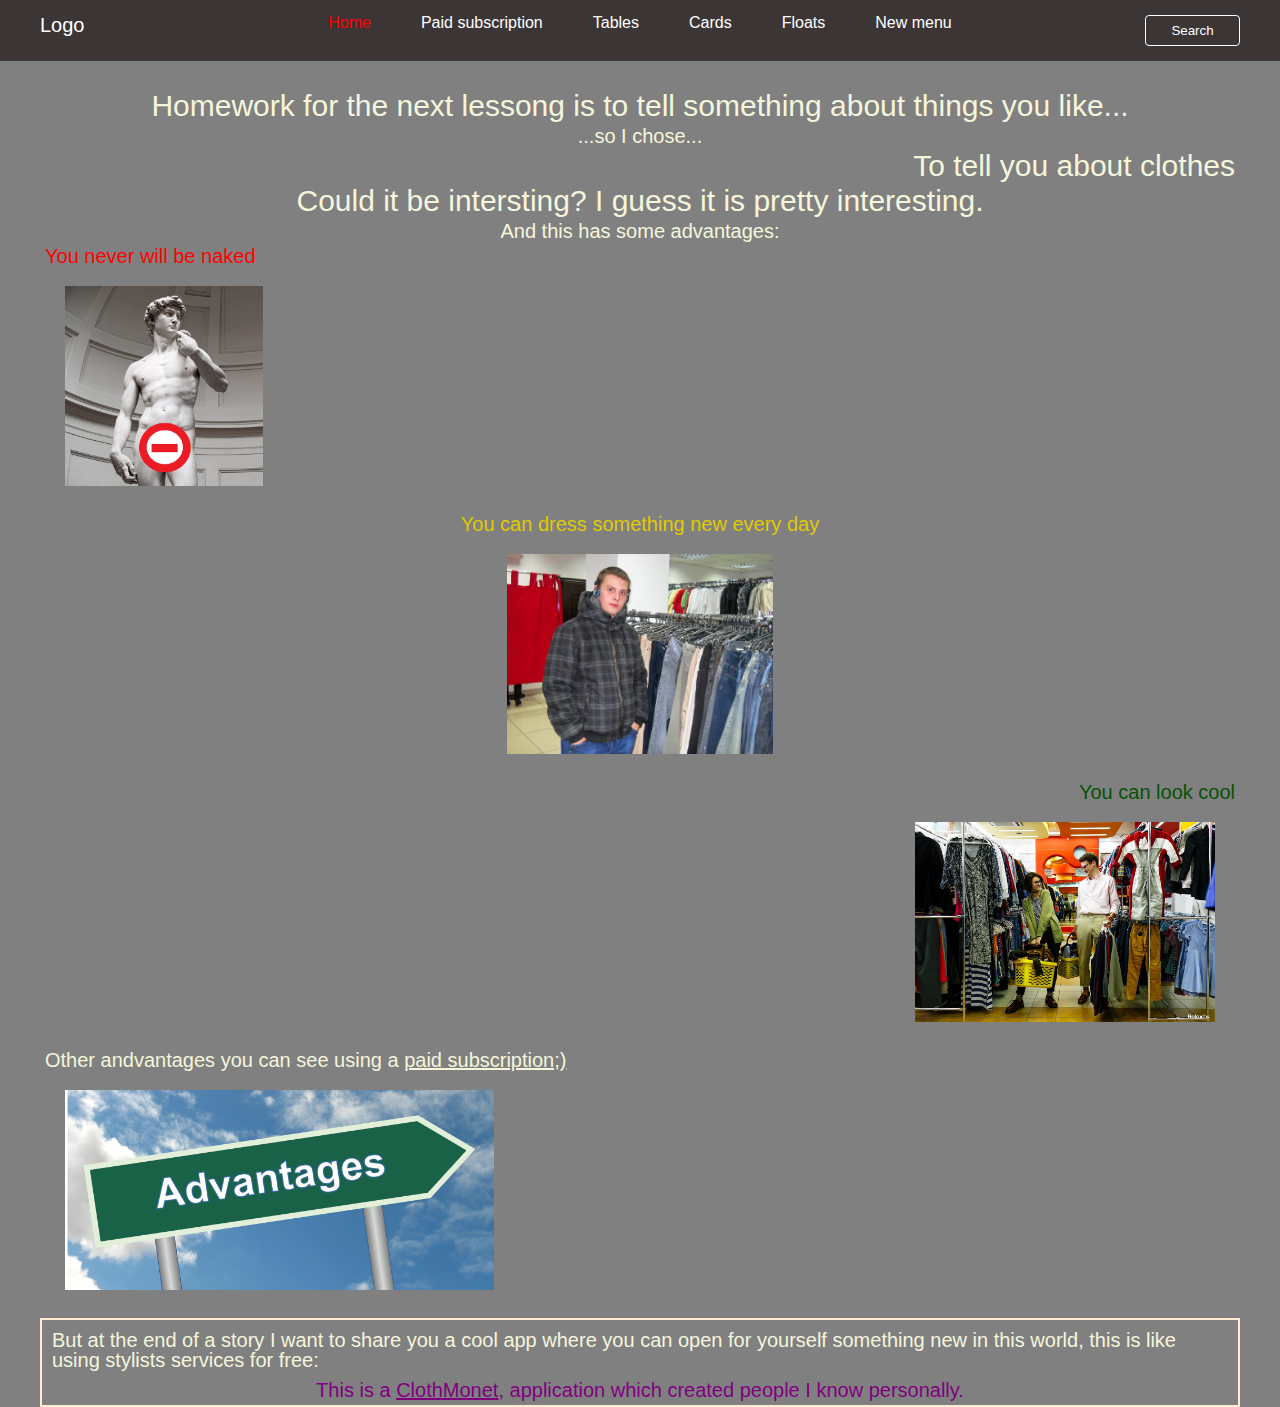
==== index.html @ cb6306c7 "Added menu" ====
<!DOCTYPE html>
<html lang="en">
<head>
    <meta charset="UTF-8">
    <meta http-equiv="X-UA-Compatible" content="IE=edge">
    <meta name="viewport" content="width=device-width, initial-scale=1.0">
    <title>Document</title>
    <link rel="stylesheet" href="css/style.css">
</head>
<body >
    <div class="heading">
        <div class="headingContainer">
            <div class="logo">
                <a href="#" >Logo</a>
            </div>
            <ul class="menu">
                <li><a href="#" class="active">Home</a></li>
                <li><a href="index1.html">Paid subscription</a></li>
                <li><a href="table.html">Tables</a></li>
                <li><a href="cards.html">Cards</a></li>
                <li><a href="floats.html">Floats</a></li>
                <li class="newMenu"><a href="#">New menu</a> 
                    <ul class="ulFlexElement">
                        <li><a href="#">Home</a></li>
                        <li><a href="#">Paid subscription</a></li>
                        <li><a href="#">Tables</a></li>
                        <li><a href="#">Cards</a></li>
                        <li><a href="#">Floats</a></li>
                        <li><a href="#">Layouts</a>
                        <ul class="layouts">
                            <li><a href="#">Amelia Flowers</a></li>
                        </ul>
                        </li>
                    </ul>
                </li>
            </ul>
            <div class="search">
                <button>Search</button>
            </div>
        </div>
    </div>
    <div class="container">
            <h1 class = "header">Homework for the next lessong is to tell something about things you like...</h1>
            <p class = "big" style="font-size: 20px;">...so I chose...</p>
        <div>
            <h2 class = "right" style="font-size: 30px">To tell you about clothes</h2>
            <p class = "big">Could it be intersting? I guess it is pretty interesting.</p>
            <p class ="center">And this has some advantages:</p>
            <div class = "left">
                <p class="colorRed">You never will be naked</p>
                <img src="images/naked.jpg" alt="naked" class = "image">
            </div>    
            <div class ="center">
                <p class="colorYellow">You can dress something new every day</p>
                <img src="images/new.jpg" alt="new dress" class="image">
            </div>
            <div class="right">
                <p class="colorGreen">You can look cool</p>
                <img src="images/cool.jpg" alt="dressed cool" class="image">
            </div>
            <div class="left">
                <p>Other andvantages you can see using a 
                <a href="index1.html" class="aFirst">paid subscription;)</a>
                </p>
                <img src="images/Advantages.png" alt="advantages" class="image">
            </div>
            <div class = "bottom">
                <p class = "bottomMainText">
                    But at the end of a story I want to share you a cool app 
                    where you can open for yourself something new in this world, 
                    this is like using stylists services for free:</p>
                <p class = "center"
                style="color: purple;">
                This is a <a href="https://apps.apple.com/ua/app/clothmonet/id1598802194?l=uk" class="aSecond">ClothMonet</a>, application which created people I know personally.
                </p>
            </div>    
        </div>
    </div>
</body>
</html>
---- css/style.css ----
* {
    box-sizing: border-box;
}

html, body, div, span, applet, object,
iframe, h1, h2, h3, h4, h5, h6, p, blockquote,
pre, a, abbr, acronym, address, big, cite, code,
del, dfn, em, img, ins, kbd, q, s, samp, small,
strike, strong, sub, sup, tt, var, b, u, i,
center, dl, dt, dd, ol, ul, li, fieldset, form,
label, legend, table, caption, tbody, tfoot, thead,
tr, th, td, article, aside, canvas, details,
embed, figure, figcaption, footer, header,
hgroup, menu, nav, output, ruby, section, summary,
time, mark, audio, video {
    margin: 0;
    padding: 0;
    border: 0;
    font-size: 100%;
    font: inherit;
    vertical-align: baseline;
}

/* HTML5 display-role reset for older browsers */
article, aside, details, figcaption, figure,
footer, header, hgroup, menu, nav, section {
    display: block;
}

body {
    line-height: 1;
}

ol, ul {
    list-style: none;
}

blockquote, q {
    quotes: none;
}

blockquote:before, blockquote:after, q:before, q:after {
    content: '';
    content: none;
}

table {
    border-collapse: collapse;
    border-spacing: 0;
}

body {
    background-color: grey;
    color: beige;
    font-family: Arial, Helvetica, sans-serif;
}

.header {
    text-align: center;
    font-size: 30px;
    margin: 5px;
}

.container {
    width: 1200px;
    margin: 0 auto;
}

.big {
    font-size: 30px;
    text-align: center;
    margin: 5px;
}

.left {
    font-size: 20px;
    text-align: left;
    margin: 5px;
}

.center {
    font-size: 20px;
    text-align: center;
    margin: 5px;
}

.right{
    font-size: 20px;
    text-align: right;
    margin: 5px;
}

.image {
    height: 200px;
    margin: 20px;
}

.bottom {
    font-size: 20px;
    border: 2px solid blanchedalmond;
}

.bottomMainText {
    font-size: 20px;
    margin: 10px;
}

.secondPageH {
    font-size: 30px;
    text-align: center;
    border: 2px solid blanchedalmond;
}

.aFirst:link {
    color: beige;
    /*text-decoration: none;*/
    /* Link color */
}
    
.aFirst:visited {
    color: beige;
    /*text-decoration: none;*/
    /* Color of visited links */
}

.aSecond:link {
    color: purple;
    /*text-decoration: none;*/
    /* Link color */
}

.aSecond:visited {
    color: purple;
    /*text-decoration: none;*/
    /* Color of visited links */
}

table {
    width: 800px;
    height: 700px;
    border: 5 px solid black;
    margin: 20px;
}

td {
    width: 100px;
    width: 100px;
    border: 3px solid black;
}
.twoFirst, .threeFirst, .fourFirst, .nine, .fourteen, .twenty, .twentyOne {
    background-color: rgb(64, 105, 18);
}

.five {
    background-color: rgb(6, 255, 39);
}

.ten {
    background-color: rgb(196, 168, 14);
}

.seven, .twentyTwo {
    background-color: rgb(27, 66, 2);
}

.nineteen {
    background-color: blue;
}

.oneFirst, .twentyFive {
    background-color: grey;
}

.thirdBody {
    background-color: antiquewhite;
}

.colorRed {
    color: red;
}

.colorYellow {
    color: rgb(224, 202, 0);
}

.colorGreen {
    color: rgb(7, 82, 7);
}

.tableHeader {
    text-align: center;
    font-size: 30px;
    color: rgb(66, 61, 61);
    margin: 0 auto;
    padding: 30px;
}

.one,
.two,
.four,
.thirtyone,
.ninetyone,
.ninetythree,
.ninetyfour,
.onetwonine,
.onetwoeight,
.onefiveeight,
.oneeightseven,
.twooneseven {
    background-color: aliceblue;
}

.three,
.thirtythree,
.onefiveseven {
    background-color: rgb(247, 243, 22);
}

.thirtytwo,
.onesixone {
    background-color: rgb(218, 7, 7);
}

.onetwoseven,
.oneeighteight {
    background-color: rgb(20, 19, 19);
}

.onesixo {
    background-color: rgb(7, 7, 206);
}

/*         HEADER        */

.heading {
    background-color: rgb(59, 53, 53);
    margin: 0 auto;
    padding: 15px; 
    font-size: 0px;
    margin-bottom: 30px;
}

.headingContainer {
    font-size: 16px;
    width: 1200px;
    margin: 0 auto;
    display: flex;
    justify-content: space-between;
    color: azure;
}

/*.logo, .menu, .search {
    display: inline-block;
}*/

.logo, .search {
    width: 95px;
}

.search button {
    width: 100%;
    padding: 7px 10px;
    border: 1px solid #fff;
    background: transparent;
    color: #fff;
    border-radius: 4px;
}

.logo a{
    color: #fff;
    text-decoration: none;
    font-size: 20px;
}

/*.menu {
    font-size: 0;
    width: 1000px;
    text-align: center;
}

.menu li {
    display: inline-block;
    font-size: 16px;
    margin: 0 30px 0 30px;
}*/

.menu {
    display: flex;
    justify-content: center;
    gap: 50px;
    max-width: 1000px;
}

.menu li a {
    color: #fff;
    text-decoration: none;

}

.menu li a.active {
    color: red;
}
/*_____________________________________________________*/

/*               CARDS                      */

.cards {
    font-size: 0;
}

.child {
    display: inline-block;
    vertical-align: top;
    width: 400px;
    margin: 0 auto;
    font-size: 16px;
    padding: 10px;
    
}

.cardChild {
    background-color: rgb(39, 66, 57);
    text-align: center;
    border: 2px solid rgb(5, 39, 150);
    border-radius: 4px;
    height: 400px;
    padding: 8px;
}

.cardImage {
    height: 150px;
    width: 350px;
    margin: 7px;
}

.cardImg {
    width: 100%;
    height: 100%;
    object-fit: cover;
}

.cardText {
    text-align: justify;
    padding-top: 5px;
    height: 100px;
    overflow: hidden;
}

.cardLink {
    margin-top: 85px;
}

.cardLink a {
    color: rgb(211, 207, 8);
}

.cardParagraph + p {
    padding-top: 7px;
}

.clearFix::after {
    content: '';
    clear: both;
    display: block;
}

.firstFloats {
    /*padding: 50px 0;
    background-color: bisque;*/
}

.floatOne {
    width: 400px;
    height: 400px;
    border: 1px solid black;
    float: left;
    background-color: rgb(60, 228, 19);
}

.floatTwo1 {
    width: 800px;
    height: 400px;
    border: 1px solid black;
    float: left;
    background-color: rgb(255, 140, 32);
}

.separated1 {
    height: 200px;
    border: 1px solid black;
}

.floatTwo2 {
    width: 400px;
    height: 400px;
    border: 1px solid black;
    float: right;
    background-color: rgb(109, 206, 223);
}

.separated2 {
    height: 133.3px;
    border: 1px solid black;
}

.floatThree1 {
    width: 400px;
    height: 400px;
    border: 1px solid black;
    float: left;
    background-color: rgb(255, 20, 224);
}

.floatThree2 {
    width: 800px;
    height: 200px;
    border: 1px solid black;
    float: right;
    background-color: rgb(71, 20, 255);
}

.bottomBlocks1 {
    width: 400px;
    height: 200px;
    border: 1px solid black;
    float: left;
    background-color: rgb(138, 2, 143);
}

.bottomBlocks2 {
    width: 400px;
    height: 200px;
    border: 1px solid black;
    float: right;
    background-color: rgb(236, 240, 3);
}

.separated3 {
    height: 100px;
    border: 1px solid black;
    color: black;
}

/*_________________________________NEW MENU____________________________________*/

.ulFlexElement {
    display: flex;
    flex-direction: column;
}

.newMenu {
    position: relative;
}

.ulFlexElement {
    position: absolute;
    top: 100%;
    left: 0;
    display: none;
}

.ulFlexElement a{
    
}

.ulFlexElement li:first-child {
    margin-top: 14px;
}

.ulFlexElement li {
    background-color: rgb(93, 89, 89);
    
}

.ulFlexElement li a {
    display: block;
    padding: 10px 25px;
    border: 1px solid black;
}

.newMenu:hover .ulFlexElement{
    display:block;
}

.ulFlexElement li:nth-child(6){
    position: relative;

}

.layouts {
    position: absolute;
    top: 0%;
    margin-top: -14px;
    right: 100%;
    display: none;
}

.ulFlexElement li:nth-child(6):hover .layouts{
    display: block;
}
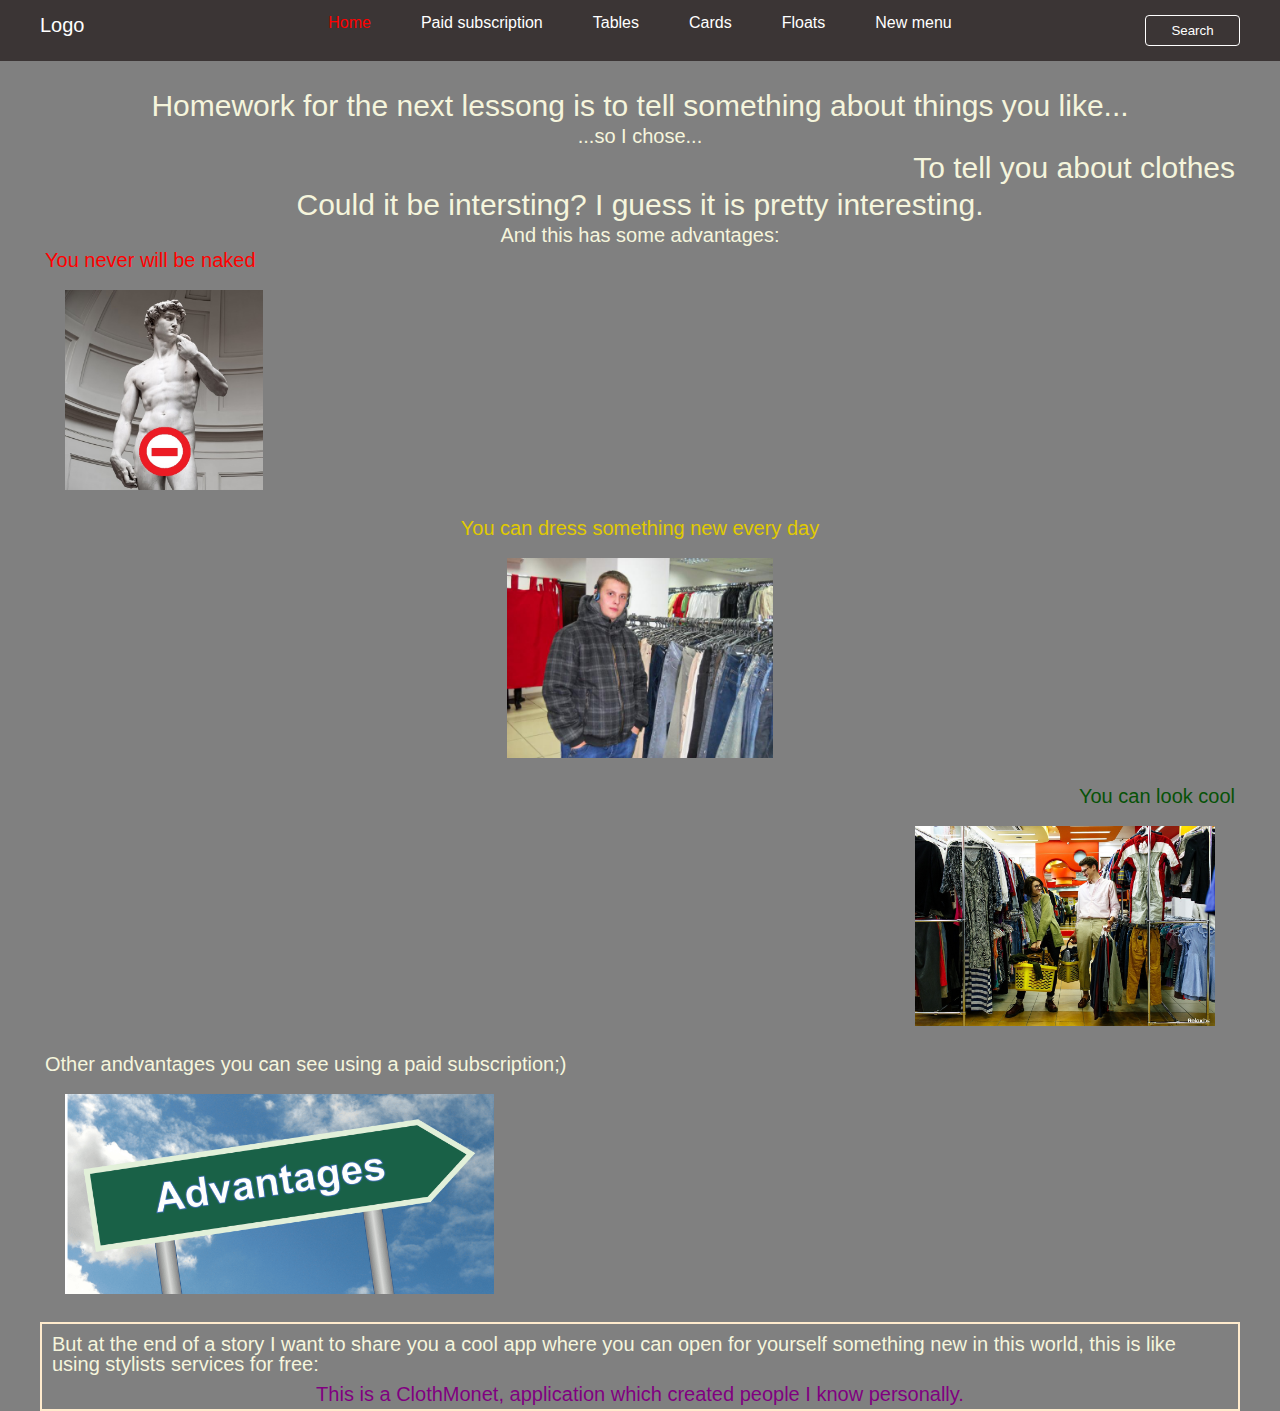
==== commit 3f2044d0: "added amelia blocks" ====
--- a/index.html
+++ b/index.html
@@ -21,14 +21,14 @@
                 <li><a href="floats.html">Floats</a></li>
                 <li class="newMenu"><a href="#">New menu</a> 
                     <ul class="ulFlexElement">
-                        <li><a href="#">Home</a></li>
-                        <li><a href="#">Paid subscription</a></li>
-                        <li><a href="#">Tables</a></li>
-                        <li><a href="#">Cards</a></li>
-                        <li><a href="#">Floats</a></li>
+                        <li><a href="#" class="active">Home</a></li>
+                        <li><a href="index1.html">Paid subscription</a></li>
+                        <li><a href="table.html">Tables</a></li>
+                        <li><a href="cards.html">Cards</a></li>
+                        <li><a href="floats.html">Floats</a></li>
                         <li><a href="#">Layouts</a>
                         <ul class="layouts">
-                            <li><a href="#">Amelia Flowers</a></li>
+                            <li><a href="amelia.html" target="_blank">Amelia Flowers</a></li>
                         </ul>
                         </li>
                     </ul>
--- a/css/style.css
+++ b/css/style.css
@@ -364,11 +364,6 @@
     display: block;
 }
 
-.firstFloats {
-    /*padding: 50px 0;
-    background-color: bisque;*/
-}
-
 .floatOne {
     width: 400px;
     height: 400px;
@@ -457,10 +452,6 @@
     top: 100%;
     left: 0;
     display: none;
-}
-
-.ulFlexElement a{
-    
 }
 
 .ulFlexElement li:first-child {
@@ -497,5 +488,214 @@
 
 .ulFlexElement li:nth-child(6):hover .layouts{
     display: block;
-}
-
+    
+}
+
+/*_________________________________________________________________AMELIA FLOWERS________________________________________________________________*/
+
+.ameliaСontainer {
+    width: 1140px;
+    margin: 0 auto;
+}
+
+.amelia {
+    font-size: 18px;
+    color: #161616;
+    font-family: 'Roboto', sans-serif;
+    font-weight: 400;
+}
+
+a {
+    text-decoration: none;
+    color: #161616;
+}
+
+/*_________________________HEADER_________________________*/
+
+header {
+    background-color: #81a36b;
+}
+
+.headerFlex {
+    display: flex;
+    justify-content: space-between;
+    align-items: center;
+    padding: 15px;
+}
+
+.headerLogo {
+    max-width: 155px;
+}
+
+.headerList {
+    width: 800px;
+}
+
+.headerList ul {
+    display: flex;
+    gap: 80px;
+}
+
+/*___________________MAIN PART___________________________*/
+
+/*___________________AMELIA FLOWERS______________________*/
+
+main {
+    background-color: #d8d8d6;
+}
+
+.ameliaTextContent {
+    margin-top: 65px;
+    margin-bottom: 40px;
+    line-height: 141.06%;
+}
+
+.ameliaFlowerFlex {
+    display: flex;
+    align-items: center;
+    gap: 30px;
+}
+
+.order {
+    width: 190px;
+    height: 60px;
+    margin-right: 50px;
+    border: 1px solid #81a36b;
+    background: #81a36b;
+    color: #161616;
+    border-radius: 2px;
+    line-height: 21px;
+    font-size: 18px;
+    font-family: 'Roboto', sans-serif;
+}
+
+.help {
+    width: 190px;
+    height: 60px;
+    border: 1px solid #81a36b;
+    background: transparent;
+    color: #161616;
+    border-radius: 4px;
+    line-height: 21px;
+    font-size: 18px;
+    font-family: 'Roboto', sans-serif;
+}
+
+/*_________________________ABOUT US PART_____________________________*/
+
+h2 {
+    font-size: 32px;
+    line-height: 34px;
+}
+
+.aboutUsheader {
+    margin-top: 80px;
+    text-align: center;
+
+}
+
+.small {
+    display: flex;
+    justify-content: center;
+    margin-top: 60px;
+    line-height: 30px;
+}
+
+.small p {
+    width: 550px;
+}
+
+/*______________________ABOUT US ICONS______________________________*/
+
+.aboutUsIcons {
+    background-color: #81a36b;
+}
+
+.ulIcons {
+    padding-top: 60px;
+    padding-bottom: 60px;
+    margin-top: 120px;
+    display: flex;
+    justify-content: space-between;
+}
+
+.ulIcons li {
+    text-align: center;
+}
+
+.ulIcons li p {
+    padding-top: 15px;
+}
+
+
+
+/*________________________HOW WE WORK________________________________*/
+
+.howWeWorkFlex {
+    margin-top: 120px;
+    display: flex;
+    gap: 30px;
+    align-items: center;
+}
+
+.howWeWorkText {
+    margin-left: 30px;
+}
+
+.ameliaTextContent {
+    margin-top: 60px;
+    line-height: 164.06%;
+}
+
+/*________________________________OUR WORKS________________________________*/
+
+.ourWorksHeader {
+    text-align: center;
+    margin-top: 120px;
+}
+
+.ourWorksImages {
+    margin-top: 80px;
+    display: flex;
+    justify-content: center;
+    gap: 30px;
+    padding-bottom: 120px;
+}
+
+.ourWorksImages p {
+    text-align: center;
+    margin-top: 23px;
+}
+
+.ourWorksImages div {
+    background-color: #81a36b;
+    width: 350px;
+    padding: 15px 15px 93px 15px;
+}
+
+/*____________________________FOOTER__________________________________*/
+
+.allFooter {
+    background-color: #81a36b;
+}
+
+.footerFlex {
+
+    padding-top: 60px;
+    display: flex;
+    justify-content: space-between;
+}
+
+.contacts ul {
+    margin-top: 40px;
+}
+
+.contacts ul li+li {
+    margin-top: 20px;
+}
+
+.footerYear {
+    margin-top: 40px;
+    padding-bottom: 60px;
+    text-align: center;
+}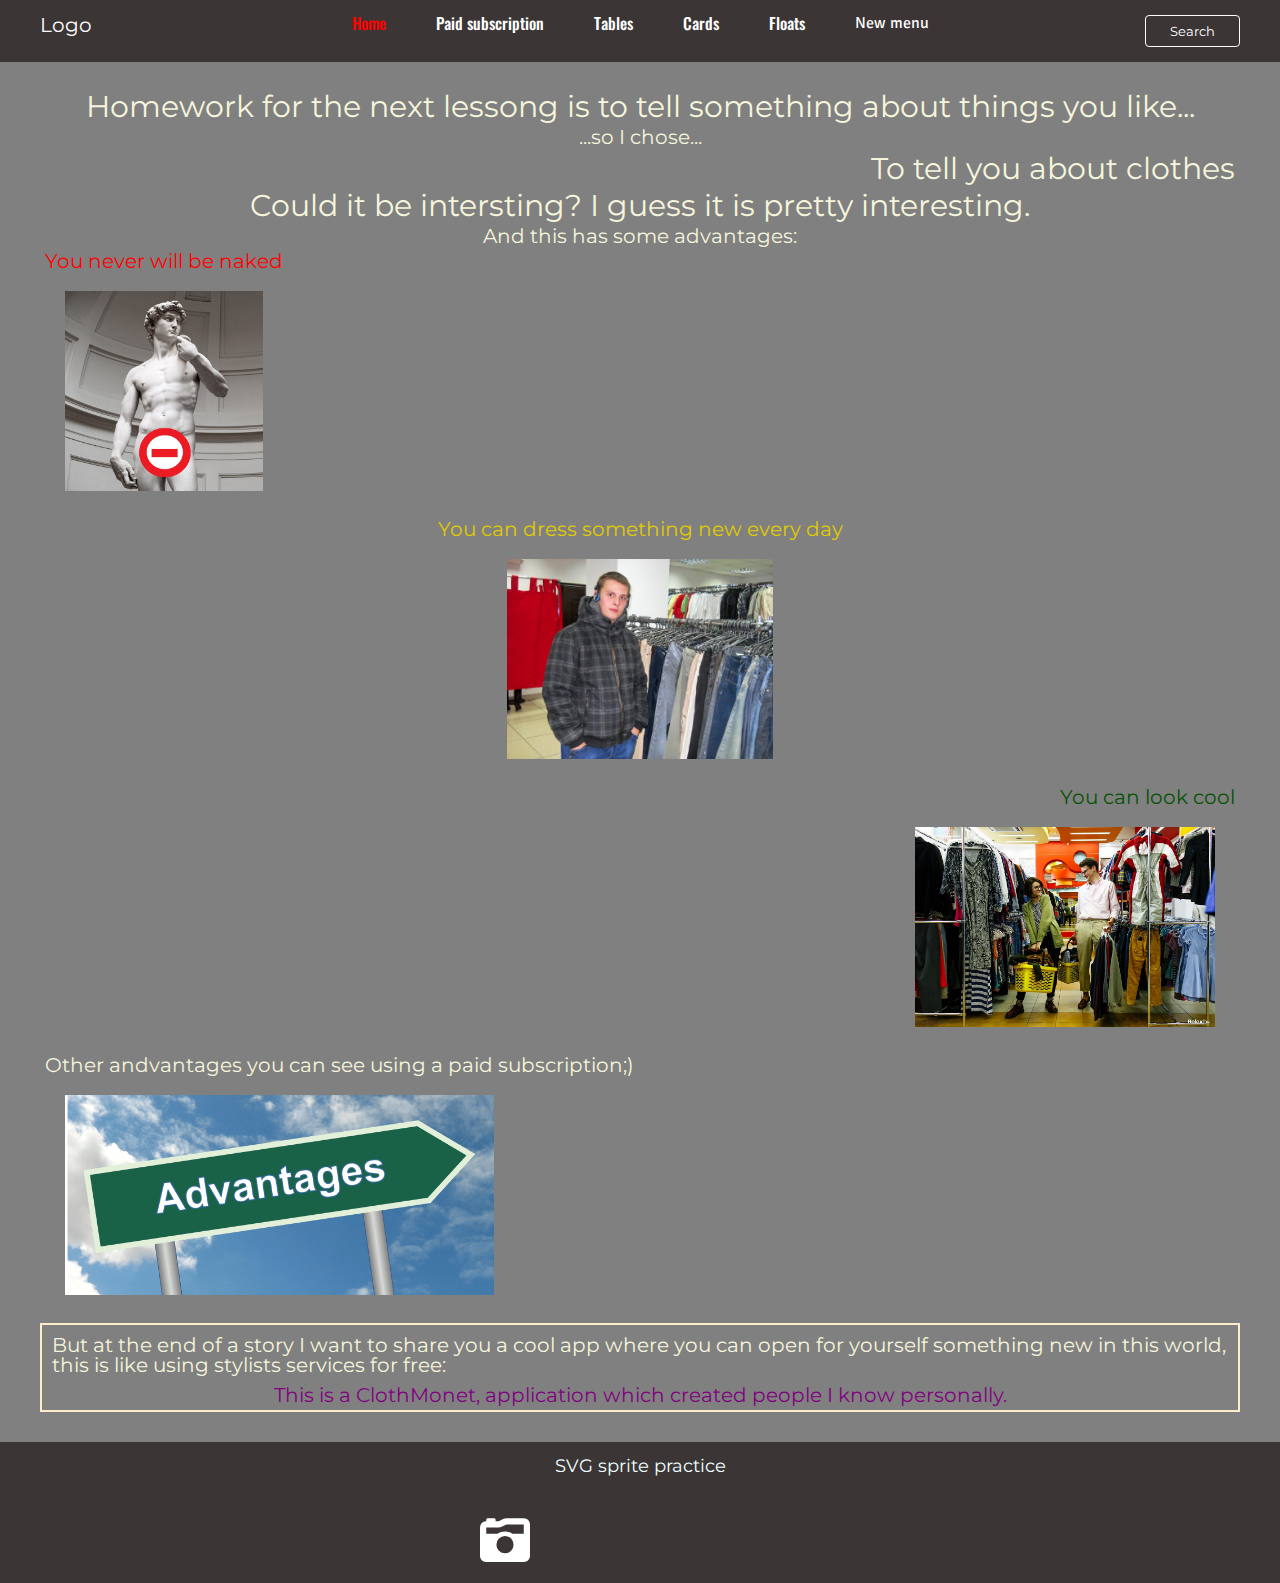
==== commit 1b7753ee: "added sprite" ====
--- a/index.html
+++ b/index.html
@@ -26,10 +26,11 @@
                         <li><a href="table.html">Tables</a></li>
                         <li><a href="cards.html">Cards</a></li>
                         <li><a href="floats.html">Floats</a></li>
+                        <li><a href="positions.html">Positions</a></li>
                         <li><a href="#">Layouts</a>
-                        <ul class="layouts">
-                            <li><a href="amelia.html" target="_blank">Amelia Flowers</a></li>
-                        </ul>
+                            <ul class="layouts">
+                                <li><a href="amelia.html" target="_blank">Amelia Flowers</a></li>
+                            </ul>
                         </li>
                     </ul>
                 </li>
@@ -76,5 +77,42 @@
             </div>    
         </div>
     </div>
+    <div class="mainFooter">
+        <div class="mainFooterContainer">
+            <h3 class="svgHeader" id="bottom">
+                SVG sprite practice
+            </h3>
+            <ul class="svgList">
+                <li>
+                    <a href="#bottom">
+                        <svg class="spriteIcon">
+                            <use href="images/sprite.svg#cameraRetro"></use>
+                        </svg>
+                    </a>
+                </li>
+                <li>
+                    <a href="#bottom">
+                        <svg class="spriteIcon">
+                            <use href="#truck"></use>
+                        </svg>
+                    </a>
+                </li>
+                <li>
+                    <a href="#bottom">
+                        <svg class="spriteIcon">
+                            <use href="#city"></use>
+                        </svg>
+                    </a>
+                </li>
+                <li>
+                    <a href="#bottom">
+                        <svg class="spriteIcon">
+                            <use href="#snowflake"></use>
+                        </svg>
+                    </a>
+                </li>
+            </ul>
+        </div>
+    </div>
 </body>
 </html>--- a/css/style.css
+++ b/css/style.css
@@ -1,58 +1,10 @@
-* {
-    box-sizing: border-box;
-}
-
-html, body, div, span, applet, object,
-iframe, h1, h2, h3, h4, h5, h6, p, blockquote,
-pre, a, abbr, acronym, address, big, cite, code,
-del, dfn, em, img, ins, kbd, q, s, samp, small,
-strike, strong, sub, sup, tt, var, b, u, i,
-center, dl, dt, dd, ol, ul, li, fieldset, form,
-label, legend, table, caption, tbody, tfoot, thead,
-tr, th, td, article, aside, canvas, details,
-embed, figure, figcaption, footer, header,
-hgroup, menu, nav, output, ruby, section, summary,
-time, mark, audio, video {
-    margin: 0;
-    padding: 0;
-    border: 0;
-    font-size: 100%;
-    font: inherit;
-    vertical-align: baseline;
-}
-
-/* HTML5 display-role reset for older browsers */
-article, aside, details, figcaption, figure,
-footer, header, hgroup, menu, nav, section {
-    display: block;
-}
-
-body {
-    line-height: 1;
-}
-
-ol, ul {
-    list-style: none;
-}
-
-blockquote, q {
-    quotes: none;
-}
-
-blockquote:before, blockquote:after, q:before, q:after {
-    content: '';
-    content: none;
-}
-
-table {
-    border-collapse: collapse;
-    border-spacing: 0;
-}
+@import url('reset.css');
+@import url('amelia.css');
 
 body {
     background-color: grey;
     color: beige;
-    font-family: Arial, Helvetica, sans-serif;
+    font-family: 'Montserrat';
 }
 
 .header {
@@ -289,6 +241,8 @@
     justify-content: center;
     gap: 50px;
     max-width: 1000px;
+    font-family: 'Oswald';
+    font-weight: normal;
 }
 
 .menu li a {
@@ -445,6 +399,8 @@
 
 .newMenu {
     position: relative;
+    font-family: 'Signika Negative';
+    font-weight: normal;
 }
 
 .ulFlexElement {
@@ -452,6 +408,7 @@
     top: 100%;
     left: 0;
     display: none;
+    z-index: 1;
 }
 
 .ulFlexElement li:first-child {
@@ -473,7 +430,7 @@
     display:block;
 }
 
-.ulFlexElement li:nth-child(6){
+.ulFlexElement li:nth-child(7){
     position: relative;
 
 }
@@ -484,218 +441,152 @@
     margin-top: -14px;
     right: 100%;
     display: none;
-}
-
-.ulFlexElement li:nth-child(6):hover .layouts{
+    font-family: 'Raleway';
+    font-weight: 300;
+}
+
+.ulFlexElement li:nth-child(7):hover .layouts{
     display: block;
     
 }
 
-/*_________________________________________________________________AMELIA FLOWERS________________________________________________________________*/
-
-.ameliaСontainer {
-    width: 1140px;
-    margin: 0 auto;
-}
-
-.amelia {
+/*_______________________________________POSITION_____________________________________________*/
+
+.containerPositions {
+    width: 1100px;
+    margin: 0 auto;
+    background-color: blanchedalmond;
+    padding: 30px 0 30px 0;
+}
+
+.cardsPositions {
+    display: flex;
+    gap: 30px;
+    flex-wrap: wrap;
+    justify-content: center;
+}
+
+.cardPositions {
+    /*padding: 30px;*/
+    border-radius: 5px;
+    border: 2px solid red;
+    text-align: center;
+    max-width: 300px;
+    background-color: aqua;
+    flex-grow: 1;
+    flex-shrink: 1;
+    flex-basis: 33%;
+    /*flex: 1 1 33%*/
+    position: relative;
+}
+
+.cardImagePositions {
+    width: 100%;
+    height: 100%;
+    object-fit: cover;
+}
+
+.cardImg {
+    width: 100%;
+    height: 100%;
+    object-fit: cover;
+}
+
+.hPositions{
+    font-size: 25px;
+    font-weight: 600;
+    margin-bottom: 20px;
+    color: rgb(185, 0, 0);
+}
+
+.pPositions {
+    line-height: 20px;
     font-size: 18px;
-    color: #161616;
-    font-family: 'Roboto', sans-serif;
-    font-weight: 400;
-}
-
-a {
+    color: rgb(185, 0, 0);
+}
+
+.cardTextContentPositions {
+    width: 100%;
+    height: 120px;
+    overflow: hidden;
+    position: absolute;
+    top: 50%;
+    margin-top: -60px;
+    left: 0;
+    background-color: brown;
+    background: rgba(0, 0, 0, 0.5);
+    /*display: none;*/
+    opacity: 0;
+}
+
+.cardPositions:hover .cardTextContentPositions {
+    opacity: 1;
+}
+
+.menuBlock {
+    position: fixed;
+    top: 50%;
+    margin-top: -85px;
+    left: 50px;
+    background-color: rgb(206, 65, 65);
+    color: rgb(41, 9, 156);
+    padding: 30px;
+    border-radius: 2px;
+}
+
+.menuBlock li a {
     text-decoration: none;
-    color: #161616;
-}
-
-/*_________________________HEADER_________________________*/
-
-header {
-    background-color: #81a36b;
-}
-
-.headerFlex {
-    display: flex;
-    justify-content: space-between;
-    align-items: center;
+    color: inherit;
+    font-size: 20px;
+    line-height: 22px;
+}
+
+.menuBlock li a:hover {
+    color: black;
+    text-decoration: underline;
+}
+
+/*________________________________FOOTER___________________________________*/
+
+.mainFooter {
+    background-color: rgb(59, 53, 53);
+    margin: 0 auto;
     padding: 15px;
-}
-
-.headerLogo {
-    max-width: 155px;
-}
-
-.headerList {
-    width: 800px;
-}
-
-.headerList ul {
-    display: flex;
-    gap: 80px;
-}
-
-/*___________________MAIN PART___________________________*/
-
-/*___________________AMELIA FLOWERS______________________*/
-
-main {
-    background-color: #d8d8d6;
-}
-
-.ameliaTextContent {
-    margin-top: 65px;
+    font-size: 0px;
+    margin-top: 30px;
+}
+
+.mainFooterContainer {
+    font-size: 18px;
+    width: 1200px;
+    margin: 0 auto;
+    color: azure;
+}
+
+.svgHeader {
+    text-align: center;
     margin-bottom: 40px;
-    line-height: 141.06%;
-}
-
-.ameliaFlowerFlex {
-    display: flex;
-    align-items: center;
-    gap: 30px;
-}
-
-.order {
-    width: 190px;
-    height: 60px;
-    margin-right: 50px;
-    border: 1px solid #81a36b;
-    background: #81a36b;
-    color: #161616;
-    border-radius: 2px;
-    line-height: 21px;
-    font-size: 18px;
-    font-family: 'Roboto', sans-serif;
-}
-
-.help {
-    width: 190px;
-    height: 60px;
-    border: 1px solid #81a36b;
-    background: transparent;
-    color: #161616;
-    border-radius: 4px;
-    line-height: 21px;
-    font-size: 18px;
-    font-family: 'Roboto', sans-serif;
-}
-
-/*_________________________ABOUT US PART_____________________________*/
-
-h2 {
-    font-size: 32px;
-    line-height: 34px;
-}
-
-.aboutUsheader {
-    margin-top: 80px;
-    text-align: center;
-
-}
-
-.small {
+}
+
+.svgList {
     display: flex;
     justify-content: center;
-    margin-top: 60px;
-    line-height: 30px;
-}
-
-.small p {
-    width: 550px;
-}
-
-/*______________________ABOUT US ICONS______________________________*/
-
-.aboutUsIcons {
-    background-color: #81a36b;
-}
-
-.ulIcons {
-    padding-top: 60px;
-    padding-bottom: 60px;
-    margin-top: 120px;
-    display: flex;
-    justify-content: space-between;
-}
-
-.ulIcons li {
-    text-align: center;
-}
-
-.ulIcons li p {
-    padding-top: 15px;
-}
-
-
-
-/*________________________HOW WE WORK________________________________*/
-
-.howWeWorkFlex {
-    margin-top: 120px;
-    display: flex;
-    gap: 30px;
-    align-items: center;
-}
-
-.howWeWorkText {
-    margin-left: 30px;
-}
-
-.ameliaTextContent {
-    margin-top: 60px;
-    line-height: 164.06%;
-}
-
-/*________________________________OUR WORKS________________________________*/
-
-.ourWorksHeader {
-    text-align: center;
-    margin-top: 120px;
-}
-
-.ourWorksImages {
-    margin-top: 80px;
-    display: flex;
-    justify-content: center;
-    gap: 30px;
-    padding-bottom: 120px;
-}
-
-.ourWorksImages p {
-    text-align: center;
-    margin-top: 23px;
-}
-
-.ourWorksImages div {
-    background-color: #81a36b;
-    width: 350px;
-    padding: 15px 15px 93px 15px;
-}
-
-/*____________________________FOOTER__________________________________*/
-
-.allFooter {
-    background-color: #81a36b;
-}
-
-.footerFlex {
-
-    padding-top: 60px;
-    display: flex;
-    justify-content: space-between;
-}
-
-.contacts ul {
-    margin-top: 40px;
-}
-
-.contacts ul li+li {
-    margin-top: 20px;
-}
-
-.footerYear {
-    margin-top: 40px;
-    padding-bottom: 60px;
-    text-align: center;
+    gap: 40px;
+}
+
+.hidden {
+    width: 0;
+    height: 0;
+    position: absolute;
+    z-index: -1;
+}
+
+.spriteIcon {
+    width: 50px;
+    height: 50px;
+    fill: #fff;
+}
+
+.spriteIcon:hover {
+    fill: red;
 }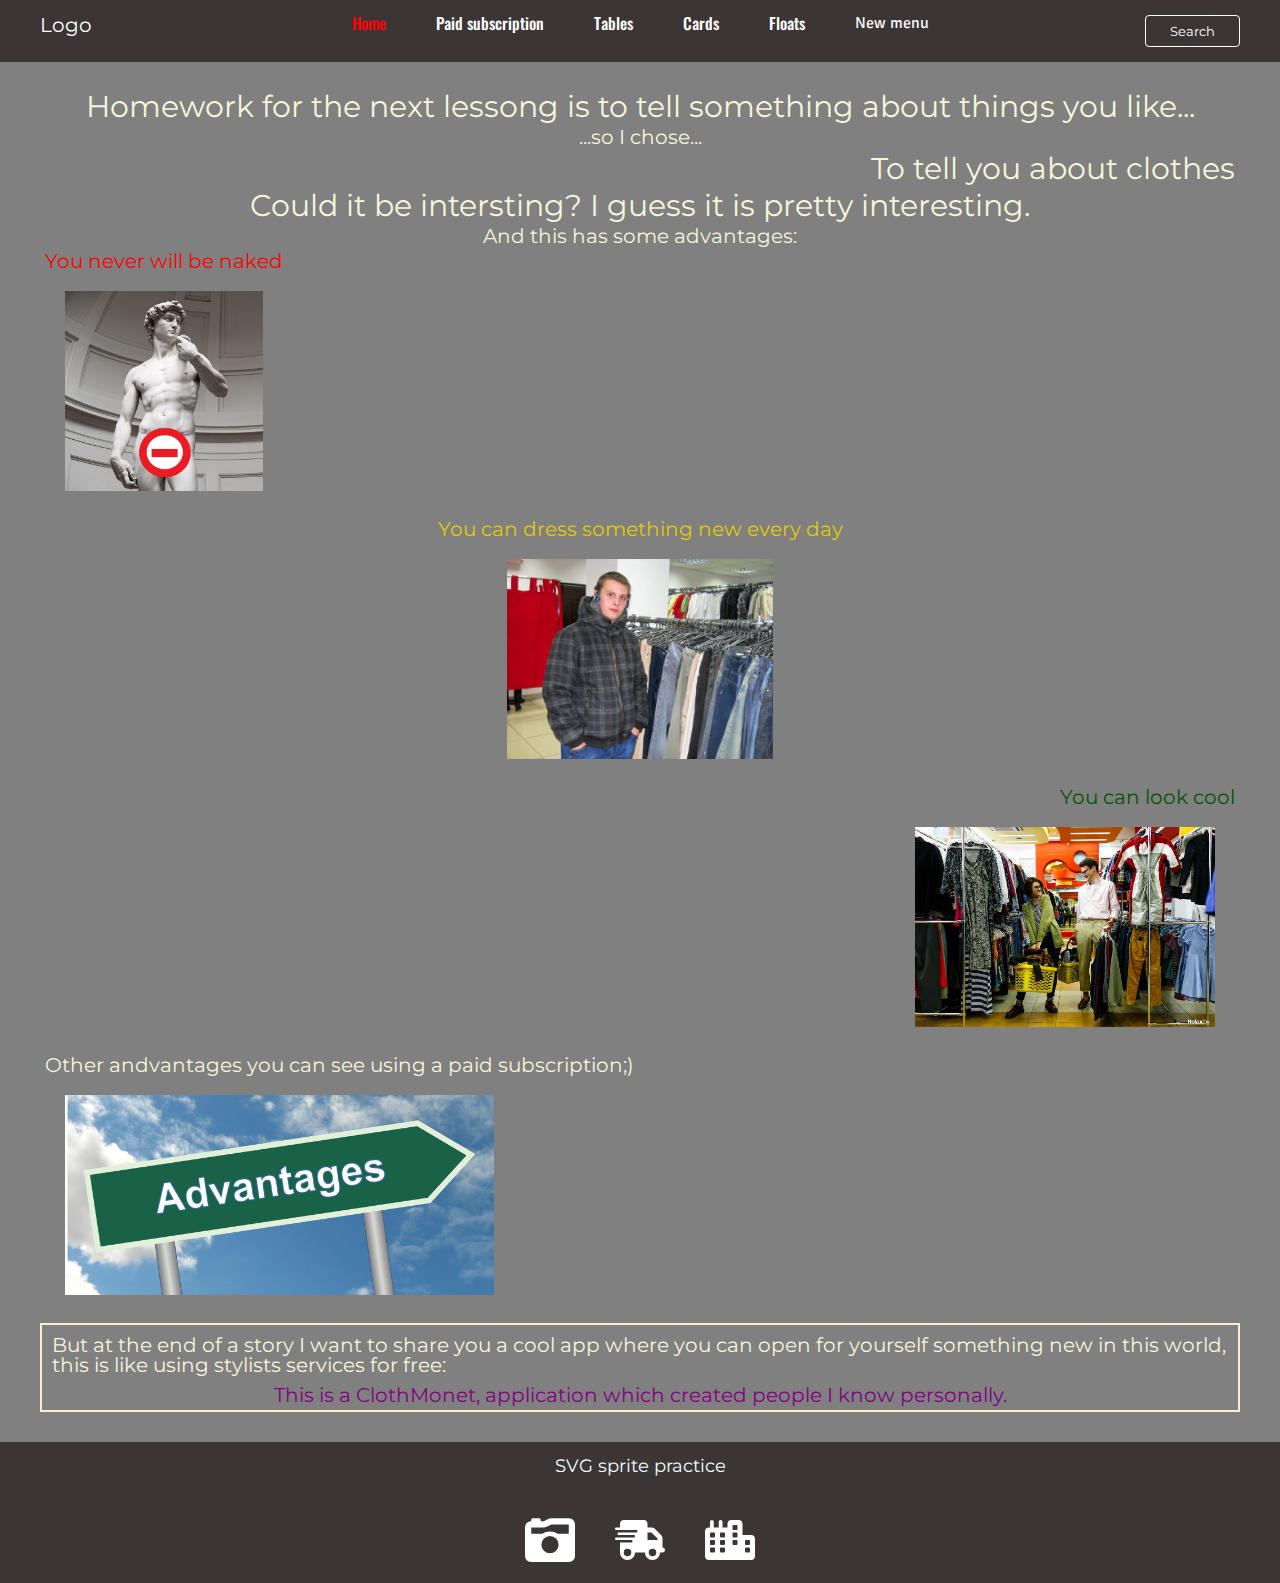
==== commit 6bbab8d3: "added all sprites" ====
--- a/index.html
+++ b/index.html
@@ -7,11 +7,12 @@
     <title>Document</title>
     <link rel="stylesheet" href="css/style.css">
 </head>
-<body >
+
+<body>
     <div class="heading">
         <div class="headingContainer">
             <div class="logo">
-                <a href="#" >Logo</a>
+                <a href="#">Logo</a>
             </div>
             <ul class="menu">
                 <li><a href="#" class="active">Home</a></li>
@@ -19,7 +20,7 @@
                 <li><a href="table.html">Tables</a></li>
                 <li><a href="cards.html">Cards</a></li>
                 <li><a href="floats.html">Floats</a></li>
-                <li class="newMenu"><a href="#">New menu</a> 
+                <li class="newMenu"><a href="#">New menu</a>
                     <ul class="ulFlexElement">
                         <li><a href="#" class="active">Home</a></li>
                         <li><a href="index1.html">Paid subscription</a></li>
@@ -41,17 +42,17 @@
         </div>
     </div>
     <div class="container">
-            <h1 class = "header">Homework for the next lessong is to tell something about things you like...</h1>
-            <p class = "big" style="font-size: 20px;">...so I chose...</p>
+        <h1 class="header">Homework for the next lessong is to tell something about things you like...</h1>
+        <p class="big" style="font-size: 20px;">...so I chose...</p>
         <div>
-            <h2 class = "right" style="font-size: 30px">To tell you about clothes</h2>
-            <p class = "big">Could it be intersting? I guess it is pretty interesting.</p>
-            <p class ="center">And this has some advantages:</p>
-            <div class = "left">
+            <h2 class="right" style="font-size: 30px">To tell you about clothes</h2>
+            <p class="big">Could it be intersting? I guess it is pretty interesting.</p>
+            <p class="center">And this has some advantages:</p>
+            <div class="left">
                 <p class="colorRed">You never will be naked</p>
-                <img src="images/naked.jpg" alt="naked" class = "image">
-            </div>    
-            <div class ="center">
+                <img src="images/naked.jpg" alt="naked" class="image">
+            </div>
+            <div class="center">
                 <p class="colorYellow">You can dress something new every day</p>
                 <img src="images/new.jpg" alt="new dress" class="image">
             </div>
@@ -60,21 +61,21 @@
                 <img src="images/cool.jpg" alt="dressed cool" class="image">
             </div>
             <div class="left">
-                <p>Other andvantages you can see using a 
-                <a href="index1.html" class="aFirst">paid subscription;)</a>
+                <p>Other andvantages you can see using a
+                    <a href="index1.html" class="aFirst">paid subscription;)</a>
                 </p>
                 <img src="images/Advantages.png" alt="advantages" class="image">
             </div>
-            <div class = "bottom">
-                <p class = "bottomMainText">
-                    But at the end of a story I want to share you a cool app 
-                    where you can open for yourself something new in this world, 
+            <div class="bottom">
+                <p class="bottomMainText">
+                    But at the end of a story I want to share you a cool app
+                    where you can open for yourself something new in this world,
                     this is like using stylists services for free:</p>
-                <p class = "center"
-                style="color: purple;">
-                This is a <a href="https://apps.apple.com/ua/app/clothmonet/id1598802194?l=uk" class="aSecond">ClothMonet</a>, application which created people I know personally.
+                <p class="center" style="color: purple;">
+                    This is a <a href="https://apps.apple.com/ua/app/clothmonet/id1598802194?l=uk"
+                        class="aSecond">ClothMonet</a>, application which created people I know personally.
                 </p>
-            </div>    
+            </div>
         </div>
     </div>
     <div class="mainFooter">
@@ -93,21 +94,14 @@
                 <li>
                     <a href="#bottom">
                         <svg class="spriteIcon">
-                            <use href="#truck"></use>
+                            <use href="images/sprite.svg#truck"></use>
                         </svg>
                     </a>
                 </li>
                 <li>
                     <a href="#bottom">
                         <svg class="spriteIcon">
-                            <use href="#city"></use>
-                        </svg>
-                    </a>
-                </li>
-                <li>
-                    <a href="#bottom">
-                        <svg class="spriteIcon">
-                            <use href="#snowflake"></use>
+                            <use href="images/sprite.svg#city"></use>
                         </svg>
                     </a>
                 </li>
--- a/css/style.css
+++ b/css/style.css
@@ -556,6 +556,19 @@
     margin-top: 30px;
 }
 
+.mainFooterAbsolute {
+    background-color: rgb(59, 53, 53);
+    width: 100%;
+    margin: 0 auto;
+    padding: 15px;
+    font-size: 0px;
+    margin-top: 30px;
+    position: absolute;
+    top: 100%;
+    left: 0;
+    margin-top: -140px;
+}
+
 .mainFooterContainer {
     font-size: 18px;
     width: 1200px;
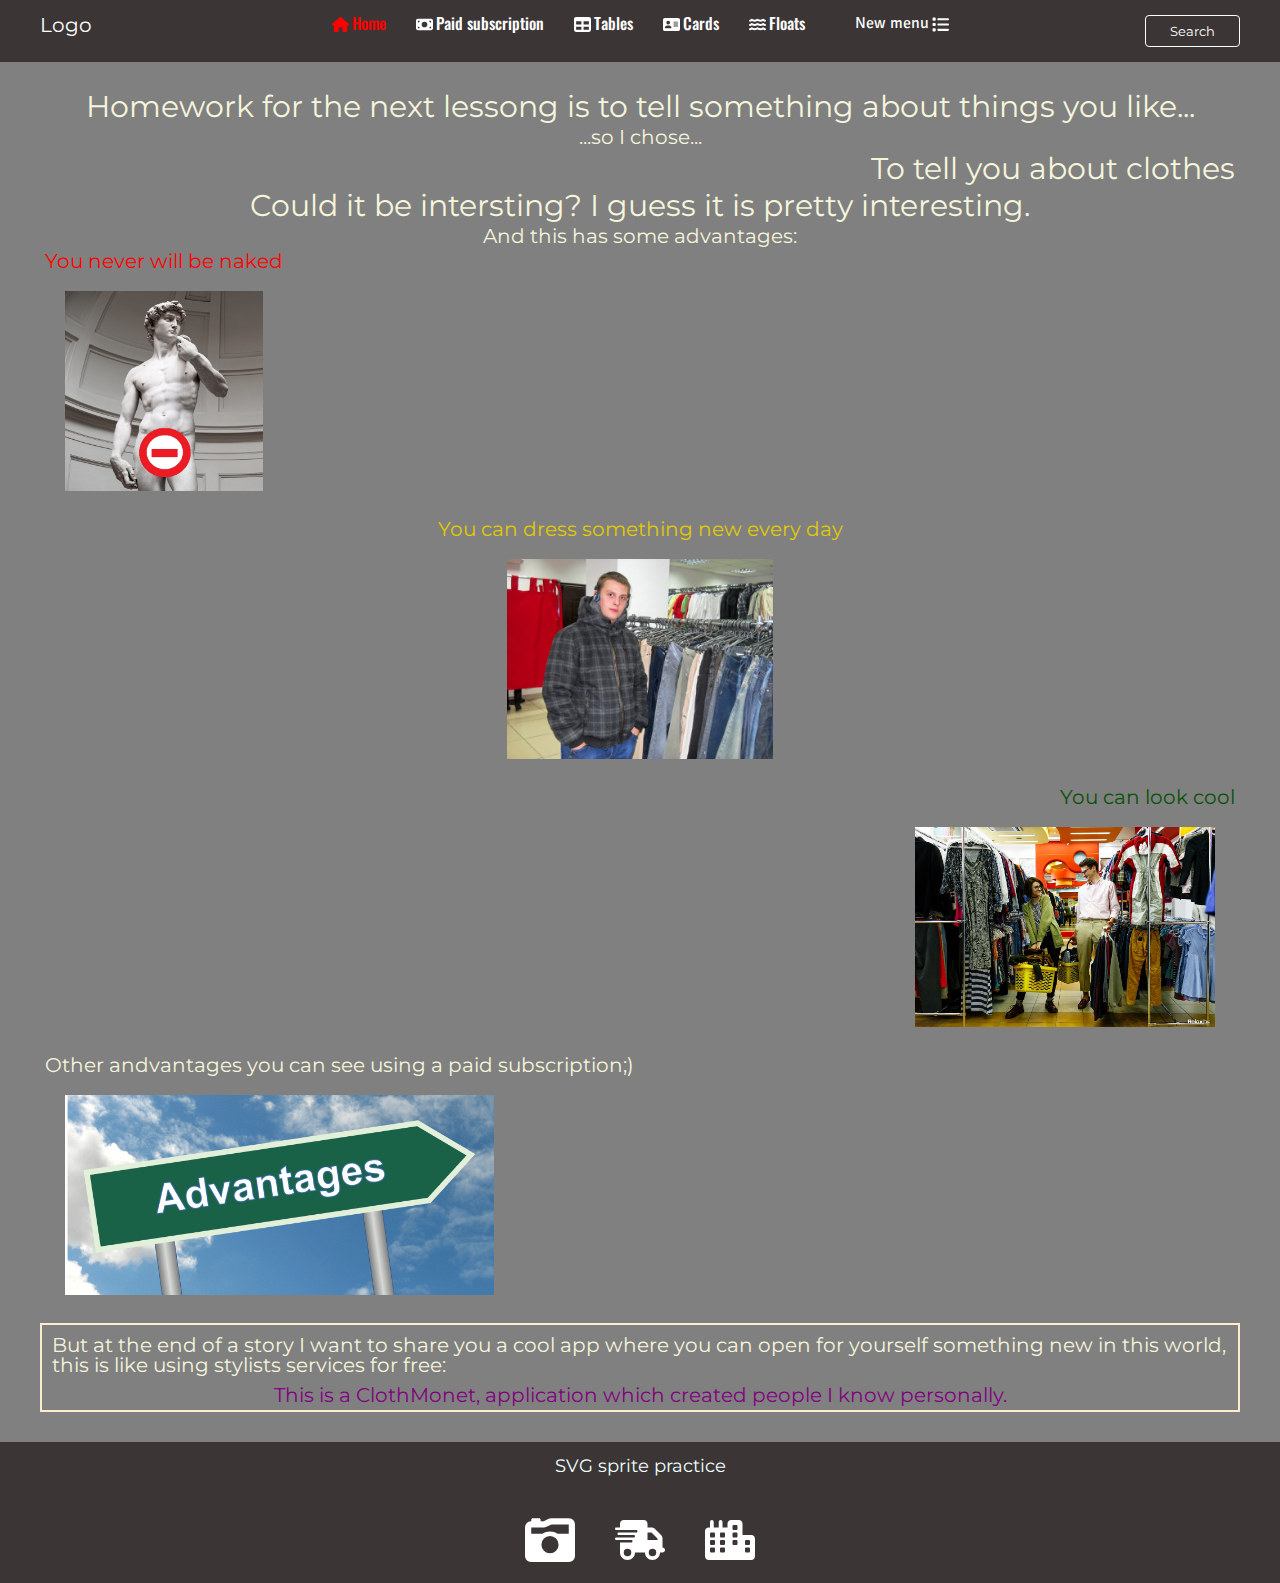
==== commit 571bfe49: "added header icons" ====
--- a/index.html
+++ b/index.html
@@ -15,12 +15,52 @@
                 <a href="#">Logo</a>
             </div>
             <ul class="menu">
-                <li><a href="#" class="active">Home</a></li>
-                <li><a href="index1.html">Paid subscription</a></li>
-                <li><a href="table.html">Tables</a></li>
-                <li><a href="cards.html">Cards</a></li>
-                <li><a href="floats.html">Floats</a></li>
+                <li>
+                <a href="#">
+                    <svg class="headerIcon active">
+                        <use href="images/spriteIcons.svg#homeIcon"></use>
+                    </svg>
+                </a>
+                <a href="#" class="active">Home</a>
+                </li>
+                <li>
+                <a href="index1.html">
+                    <svg class="headerIcon">
+                        <use href="images/spriteIcons.svg#paidSubscriptionIcon"></use>
+                    </svg>
+                </a>
+                <a href="index1.html">Paid subscription</a>
+                </li>
+                <li>
+                <a href="table.html">
+                    <svg class="headerIcon">
+                        <use href="images/spriteIcons.svg#tablesIcon"></use>
+                    </svg>
+                </a>
+                <a href="table.html">Tables</a>
+                </li>
+                <li>
+                <a href="cards.html">
+                    <svg class="headerIcon">
+                        <use href="images/spriteIcons.svg#cardsIcon"></use>
+                    </svg>
+                </a>
+                <a href="cards.html">Cards</a>
+                </li>
+                <li>
+                <a href="floats.html">
+                    <svg class="headerIcon">
+                        <use href="images/spriteIcons.svg#floatsIcon"></use>
+                    </svg>
+                </a>
+                <a href="floats.html">Floats</a>
+                </li>
                 <li class="newMenu"><a href="#">New menu</a>
+                <a href="#">
+                    <svg class="headerIconRight">
+                        <use href="images/spriteIcons.svg#listIcon"></use>
+                    </svg>
+                </a>
                     <ul class="ulFlexElement">
                         <li><a href="#" class="active">Home</a></li>
                         <li><a href="index1.html">Paid subscription</a></li>
--- a/css/style.css
+++ b/css/style.css
@@ -253,7 +253,9 @@
 
 .menu li a.active {
     color: red;
-}
+    
+}
+
 /*_____________________________________________________*/
 
 /*               CARDS                      */
@@ -602,4 +604,31 @@
 
 .spriteIcon:hover {
     fill: red;
-}+}
+
+.headerIcon {
+    width: 17px;
+    height: 17px;
+    fill: #fff;
+    position: absolute;
+    top: 1px;
+    left: -20px;
+}
+
+.menu > li {
+    position: relative;
+}
+
+.headerIconRight {
+    width: 17px;
+    height: 17px;
+    fill: #fff;
+    position: absolute;
+    top: 1px;
+    right: -20px;
+}
+
+.active {
+    fill: red;
+}
+
